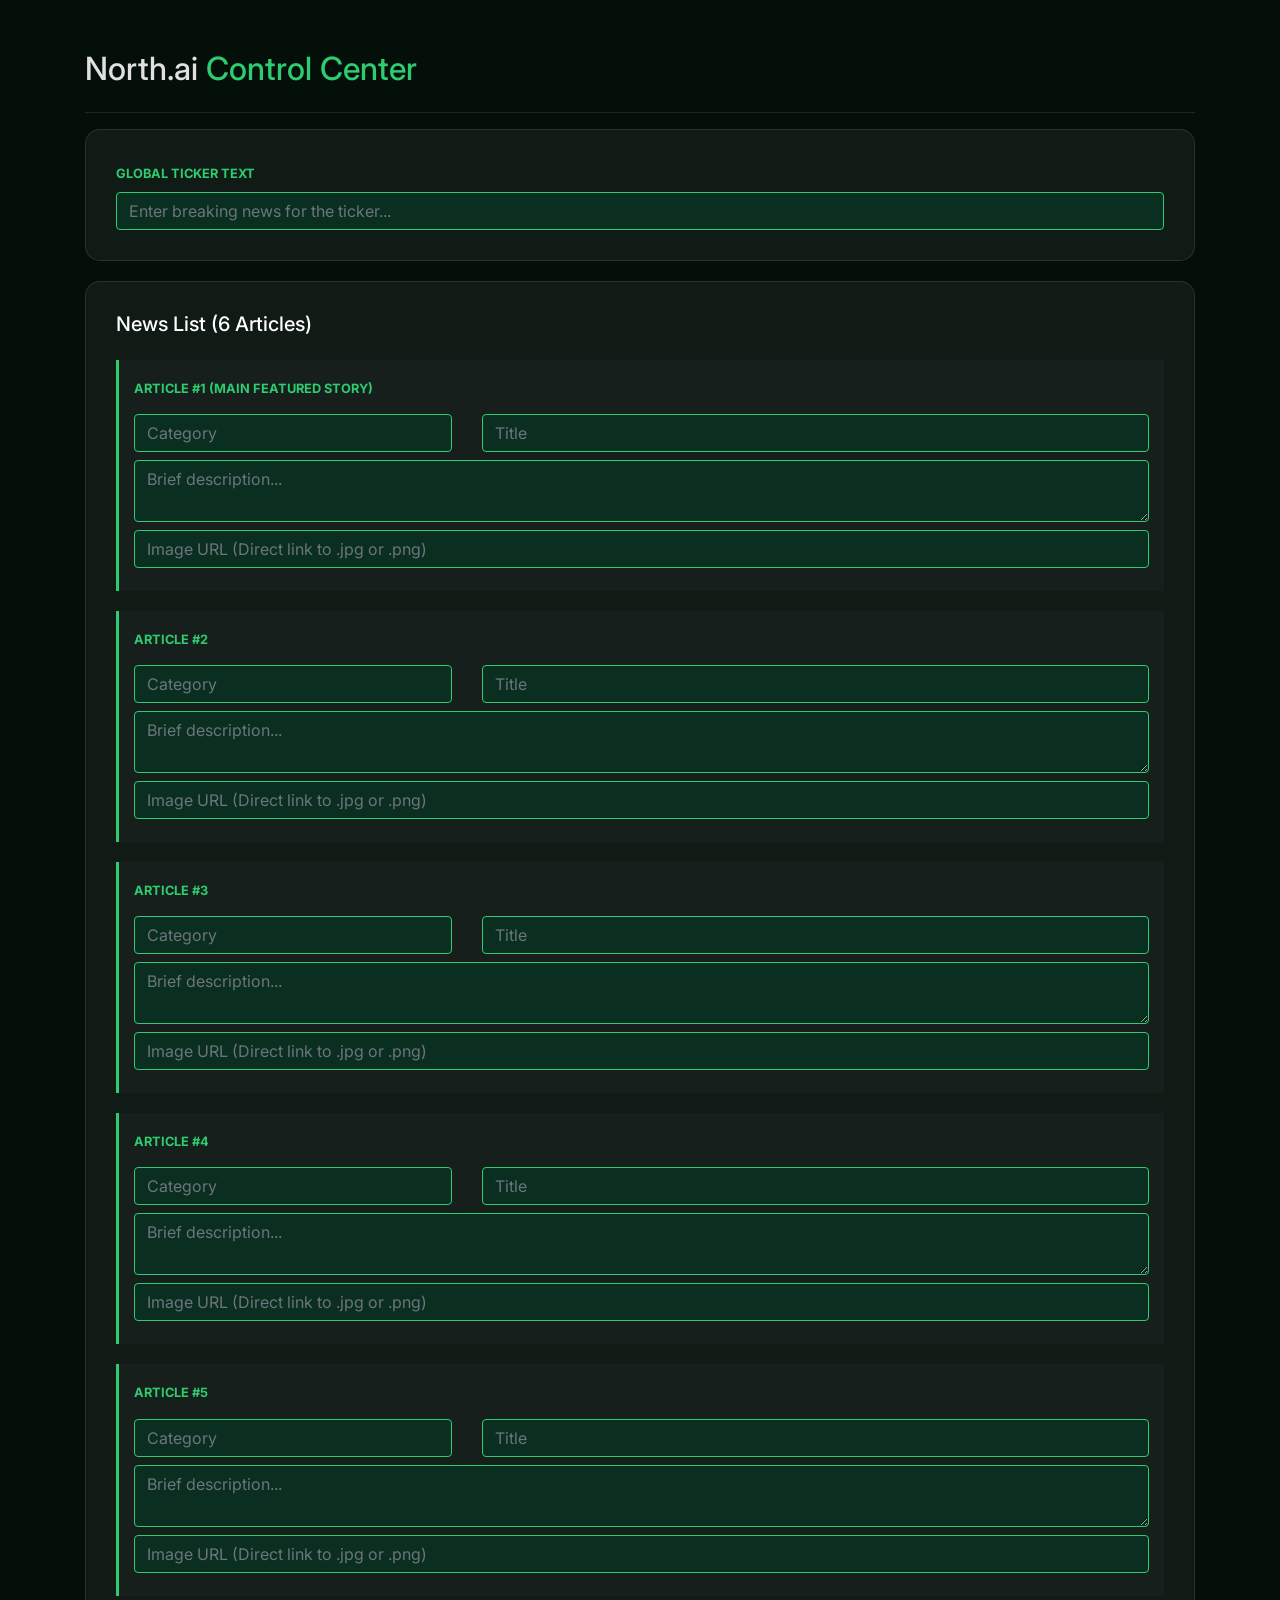
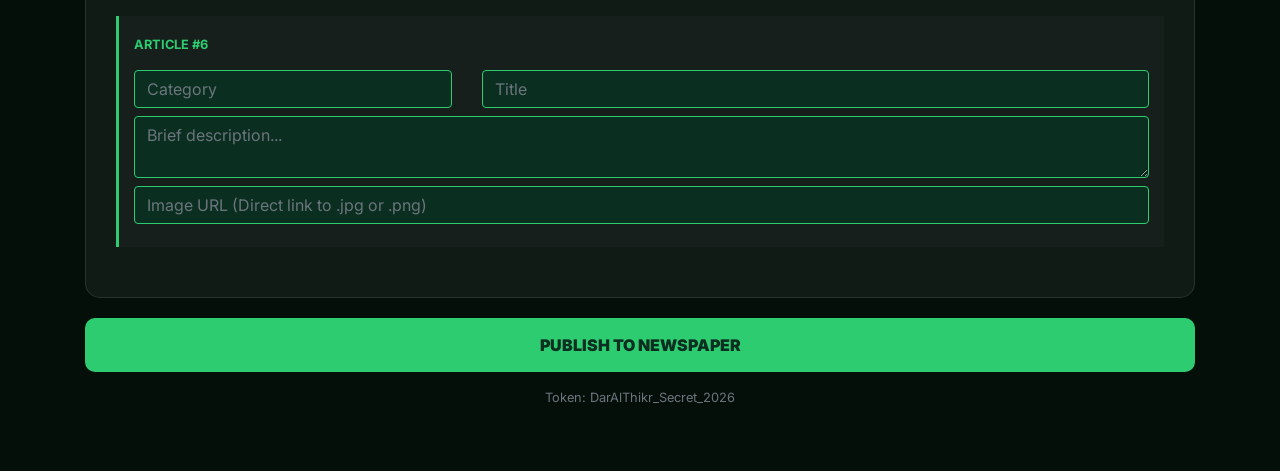
==== dashboard.html @ e142dffd "Add files via upload" ====
<!doctype html>
<html lang="en">
<head>
    <meta charset="utf-8">
    <meta name="viewport" content="width=device-width, initial-scale=1, shrink-to-fit=no">
    <link rel="stylesheet" href="https://cdn.jsdelivr.net/npm/bootstrap@4.4.1/dist/css/bootstrap.min.css">
    <link href="https://fonts.googleapis.com/css2?family=Inter:wght@400;700;900&display=swap" rel="stylesheet">
    
    <style>
        :root { --dak-green: #2ecc71; --dak-dark: #0a2e1f; }
        body { background-color: #050f0a; font-family: 'Inter', sans-serif; color: #e0e0e0; padding-top: 50px; }
        .admin-card { background: rgba(255, 255, 255, 0.05); border: 1px solid rgba(255,255,255,0.1); border-radius: 15px; padding: 30px; margin-bottom: 20px; }
        .form-control { background: #0a2e1f; border: 1px solid #2ecc71; color: white; }
        .form-control:focus { background: #0d3d29; color: white; border-color: #2ecc71; box-shadow: none; }
        label { font-weight: 700; color: var(--dak-green); text-transform: uppercase; font-size: 0.8rem; }
        .btn-publish { background: var(--dak-green); color: #0a2e1f; font-weight: 900; width: 100%; padding: 15px; border-radius: 10px; border: none; transition: 0.3s; }
        .btn-publish:hover { background: #27ae60; transform: scale(1.02); cursor: pointer; }
        .article-entry { border-left: 3px solid var(--dak-green); padding: 15px; margin-bottom: 20px; background: rgba(255,255,255,0.02); }
    </style>
</head>
<body>

<div class="container pb-5">
    <h2 class="mb-4">North.ai <span style="color: var(--dak-green)">Control Center</span></h2>
    <hr style="border-color: rgba(255,255,255,0.1)">

    <div class="admin-card">
        <label>Global Ticker Text</label>
        <input type="text" id="ticker_text" class="form-control" placeholder="Enter breaking news for the ticker...">
    </div>

    <div class="admin-card">
        <h5 class="mb-4 text-white">News List (6 Articles)</h5>
        <div id="articles-container">
            </div>
    </div>

    <button class="btn-publish" onclick="publishUpdate()">PUBLISH TO NEWSPAPER</button>
    <p class="text-center mt-3 small text-muted">Token: DarAlThikr_Secret_2026</p>
</div>

<script>
    // 1. Generate 6 slots for articles
    const container = document.getElementById('articles-container');
    for (let i = 1; i <= 6; i++) {
        container.innerHTML += `
            <div class="article-entry">
                <label>Article #${i} ${i === 1 ? '(Main Featured Story)' : ''}</label>
                <div class="row mt-2">
                    <div class="col-md-4"><input type="text" class="form-control mb-2 art-category" placeholder="Category"></div>
                    <div class="col-md-8"><input type="text" class="form-control mb-2 art-title" placeholder="Title"></div>
                </div>
                <textarea class="form-control mb-2 art-desc" placeholder="Brief description..."></textarea>
                <input type="text" class="form-control mb-2 art-img" placeholder="Image URL (Direct link to .jpg or .png)">
            </div>`;
    }

    // 2. Publish logic
    async function publishUpdate() {
        const categories = document.querySelectorAll('.art-category');
        const titles = document.querySelectorAll('.art-title');
        const descs = document.querySelectorAll('.art-desc');
        const imgs = document.querySelectorAll('.art-img');
        const articlesList = [];

        // Collect all filled articles
        for (let i = 0; i < titles.length; i++) {
            if (titles[i].value.trim() !== "") {
                articlesList.push({
                    category: categories[i].value || "Update",
                    title: titles[i].value,
                    description: descs[i].value || "",
                    image_url: imgs[i].value || "https://via.placeholder.com/400"
                });
            }
        }

        try {
            const response = await fetch('http://127.0.0.1:8000/update', {
                method: 'POST',
                headers: { 
                    'Content-Type': 'application/json', 
                    'x-admin-token': 'DarAlThikr_Secret_2026' 
                },
                body: JSON.stringify({
                    ticker_text: document.getElementById('ticker_text').value,
                    is_active: false, 
                    articles: articlesList
                })
            });

            if(response.ok) {
                alert(" Newspaper Updated Successfully!");
            } else {
                alert(" Server rejected the update. Check token.");
            }
        } catch (err) { 
            alert(" Connection Error: Is your FastAPI running?"); 
        }
    }
</script>

</body>
</html>
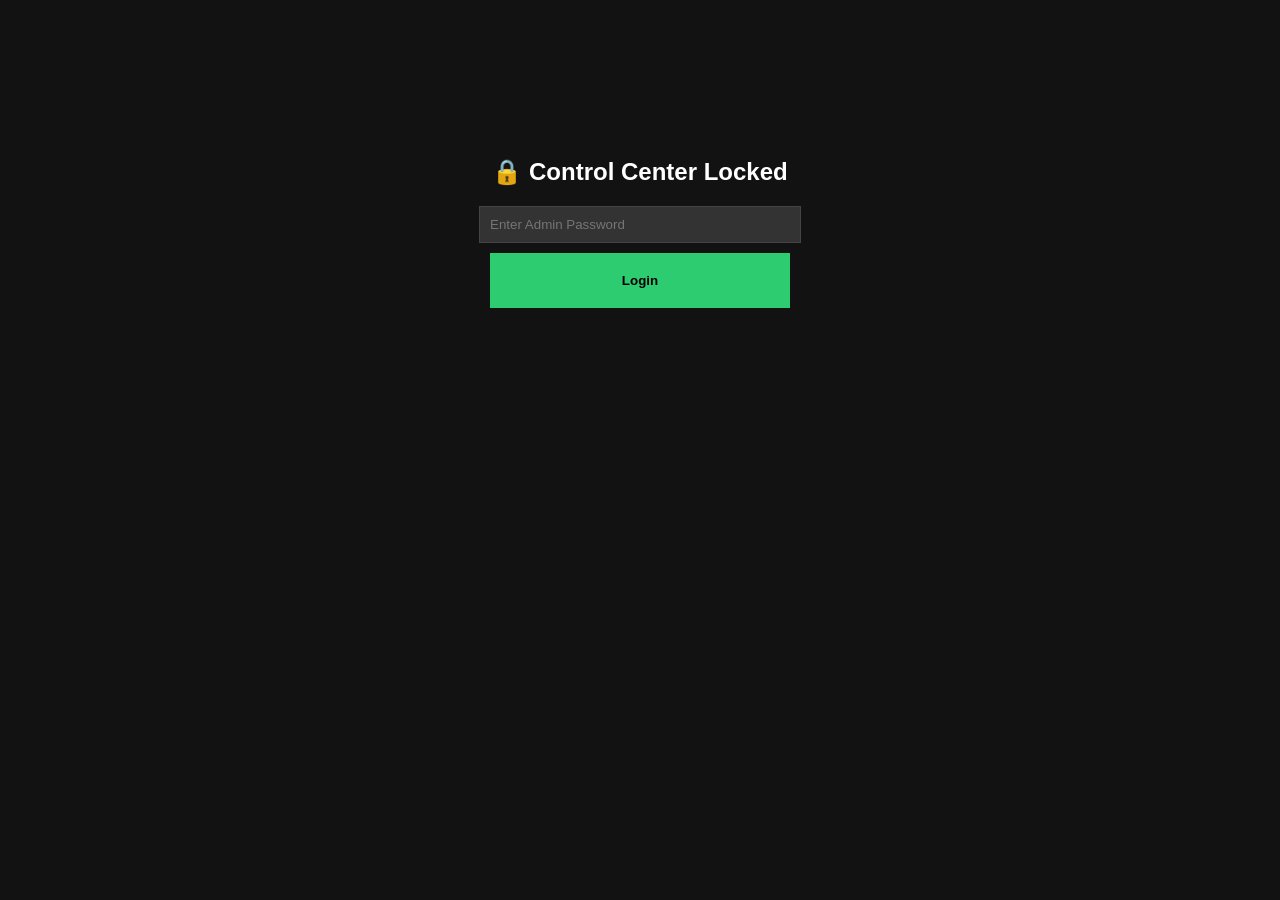
==== commit cff628b9: "Add files via upload" ====
--- a/dashboard.html
+++ b/dashboard.html
@@ -1,104 +1,81 @@
 <!doctype html>
 <html lang="en">
 <head>
-    <meta charset="utf-8">
-    <meta name="viewport" content="width=device-width, initial-scale=1, shrink-to-fit=no">
-    <link rel="stylesheet" href="https://cdn.jsdelivr.net/npm/bootstrap@4.4.1/dist/css/bootstrap.min.css">
-    <link href="https://fonts.googleapis.com/css2?family=Inter:wght@400;700;900&display=swap" rel="stylesheet">
-    
     <style>
-        :root { --dak-green: #2ecc71; --dak-dark: #0a2e1f; }
-        body { background-color: #050f0a; font-family: 'Inter', sans-serif; color: #e0e0e0; padding-top: 50px; }
-        .admin-card { background: rgba(255, 255, 255, 0.05); border: 1px solid rgba(255,255,255,0.1); border-radius: 15px; padding: 30px; margin-bottom: 20px; }
-        .form-control { background: #0a2e1f; border: 1px solid #2ecc71; color: white; }
-        .form-control:focus { background: #0d3d29; color: white; border-color: #2ecc71; box-shadow: none; }
-        label { font-weight: 700; color: var(--dak-green); text-transform: uppercase; font-size: 0.8rem; }
-        .btn-publish { background: var(--dak-green); color: #0a2e1f; font-weight: 900; width: 100%; padding: 15px; border-radius: 10px; border: none; transition: 0.3s; }
-        .btn-publish:hover { background: #27ae60; transform: scale(1.02); cursor: pointer; }
-        .article-entry { border-left: 3px solid var(--dak-green); padding: 15px; margin-bottom: 20px; background: rgba(255,255,255,0.02); }
+        body { background: #121212; color: white; font-family: sans-serif; padding: 50px; }
+        .admin-card { background: #1e1e1e; padding: 20px; border-radius: 10px; margin-bottom: 20px; }
+        input, textarea { width: 100%; margin-bottom: 10px; background: #333; color: white; border: 1px solid #444; padding: 10px; }
+        button { background: #2ecc71; color: black; font-weight: bold; width: 100%; padding: 20px; border: none; cursor: pointer; }
+        #auth-gate { text-align: center; margin-top: 100px; }
     </style>
 </head>
 <body>
 
-<div class="container pb-5">
-    <h2 class="mb-4">North.ai <span style="color: var(--dak-green)">Control Center</span></h2>
-    <hr style="border-color: rgba(255,255,255,0.1)">
+<div id="auth-gate">
+    <h2>🔒 Control Center Locked</h2>
+    <input type="password" id="pass" placeholder="Enter Admin Password" style="width: 300px;">
+    <br>
+    <button onclick="checkPass()" style="width: 300px;">Login</button>
+</div>
 
-    <div class="admin-card">
-        <label>Global Ticker Text</label>
-        <input type="text" id="ticker_text" class="form-control" placeholder="Enter breaking news for the ticker...">
-    </div>
-
-    <div class="admin-card">
-        <h5 class="mb-4 text-white">News List (6 Articles)</h5>
-        <div id="articles-container">
-            </div>
-    </div>
-
-    <button class="btn-publish" onclick="publishUpdate()">PUBLISH TO NEWSPAPER</button>
-    <p class="text-center mt-3 small text-muted">Token: DarAlThikr_Secret_2026</p>
+<div id="main-content" style="display:none;">
+    <h1>Newspaper Editor</h1>
+    <label>Ticker Text</label>
+    <input type="text" id="ticker_text">
+    
+    <div id="articles-inputs"></div>
+    <button onclick="publishUpdate()">PUBLISH TO NEWSPAPER</button>
 </div>
 
 <script>
-    // 1. Generate 6 slots for articles
-    const container = document.getElementById('articles-container');
+    function checkPass() {
+        if(document.getElementById('pass').value === "DarAlThikr2026") {
+            document.getElementById('auth-gate').style.display = 'none';
+            document.getElementById('main-content').style.display = 'block';
+        } else { alert("Wrong Password"); }
+    }
+
+    const container = document.getElementById('articles-inputs');
     for (let i = 1; i <= 6; i++) {
         container.innerHTML += `
-            <div class="article-entry">
-                <label>Article #${i} ${i === 1 ? '(Main Featured Story)' : ''}</label>
-                <div class="row mt-2">
-                    <div class="col-md-4"><input type="text" class="form-control mb-2 art-category" placeholder="Category"></div>
-                    <div class="col-md-8"><input type="text" class="form-control mb-2 art-title" placeholder="Title"></div>
-                </div>
-                <textarea class="form-control mb-2 art-desc" placeholder="Brief description..."></textarea>
-                <input type="text" class="form-control mb-2 art-img" placeholder="Image URL (Direct link to .jpg or .png)">
+            <div class="admin-card">
+                <h3>Article #${i}</h3>
+                <input type="text" class="art-cat" placeholder="Category">
+                <input type="text" class="art-title" placeholder="Title">
+                <input type="text" class="art-desc" placeholder="Brief Summary">
+                <textarea class="art-content" placeholder="Full Sub-Article Content (The Extra Info)"></textarea>
+                <input type="text" class="art-img" placeholder="Image URL">
             </div>`;
     }
 
-    // 2. Publish logic
     async function publishUpdate() {
-        const categories = document.querySelectorAll('.art-category');
+        const cats = document.querySelectorAll('.art-cat');
         const titles = document.querySelectorAll('.art-title');
         const descs = document.querySelectorAll('.art-desc');
+        const contents = document.querySelectorAll('.art-content');
         const imgs = document.querySelectorAll('.art-img');
-        const articlesList = [];
-
-        // Collect all filled articles
-        for (let i = 0; i < titles.length; i++) {
-            if (titles[i].value.trim() !== "") {
-                articlesList.push({
-                    category: categories[i].value || "Update",
-                    title: titles[i].value,
-                    description: descs[i].value || "",
-                    image_url: imgs[i].value || "https://via.placeholder.com/400"
-                });
-            }
+        
+        const list = [];
+        for (let i = 0; i < 6; i++) {
+            list.push({
+                category: cats[i].value,
+                title: titles[i].value,
+                description: descs[i].value,
+                content: contents[i].value,
+                image_url: imgs[i].value || "https://via.placeholder.com/400"
+            });
         }
 
-        try {
-            const response = await fetch('http://127.0.0.1:8000/update', {
-                method: 'POST',
-                headers: { 
-                    'Content-Type': 'application/json', 
-                    'x-admin-token': 'DarAlThikr_Secret_2026' 
-                },
-                body: JSON.stringify({
-                    ticker_text: document.getElementById('ticker_text').value,
-                    is_active: false, 
-                    articles: articlesList
-                })
-            });
-
-            if(response.ok) {
-                alert(" Newspaper Updated Successfully!");
-            } else {
-                alert(" Server rejected the update. Check token.");
-            }
-        } catch (err) { 
-            alert(" Connection Error: Is your FastAPI running?"); 
-        }
+        const res = await fetch('https://daralthikrnewspaper.onrender.com/update', {
+            method: 'POST',
+            headers: { 'Content-Type': 'application/json', 'x-admin-token': 'DarAlThikr_Secret_2026' },
+            body: JSON.stringify({
+                ticker_text: document.getElementById('ticker_text').value,
+                articles: list
+            })
+        });
+        if(res.ok) alert("Live!");
     }
 </script>
-
 </body>
 </html>
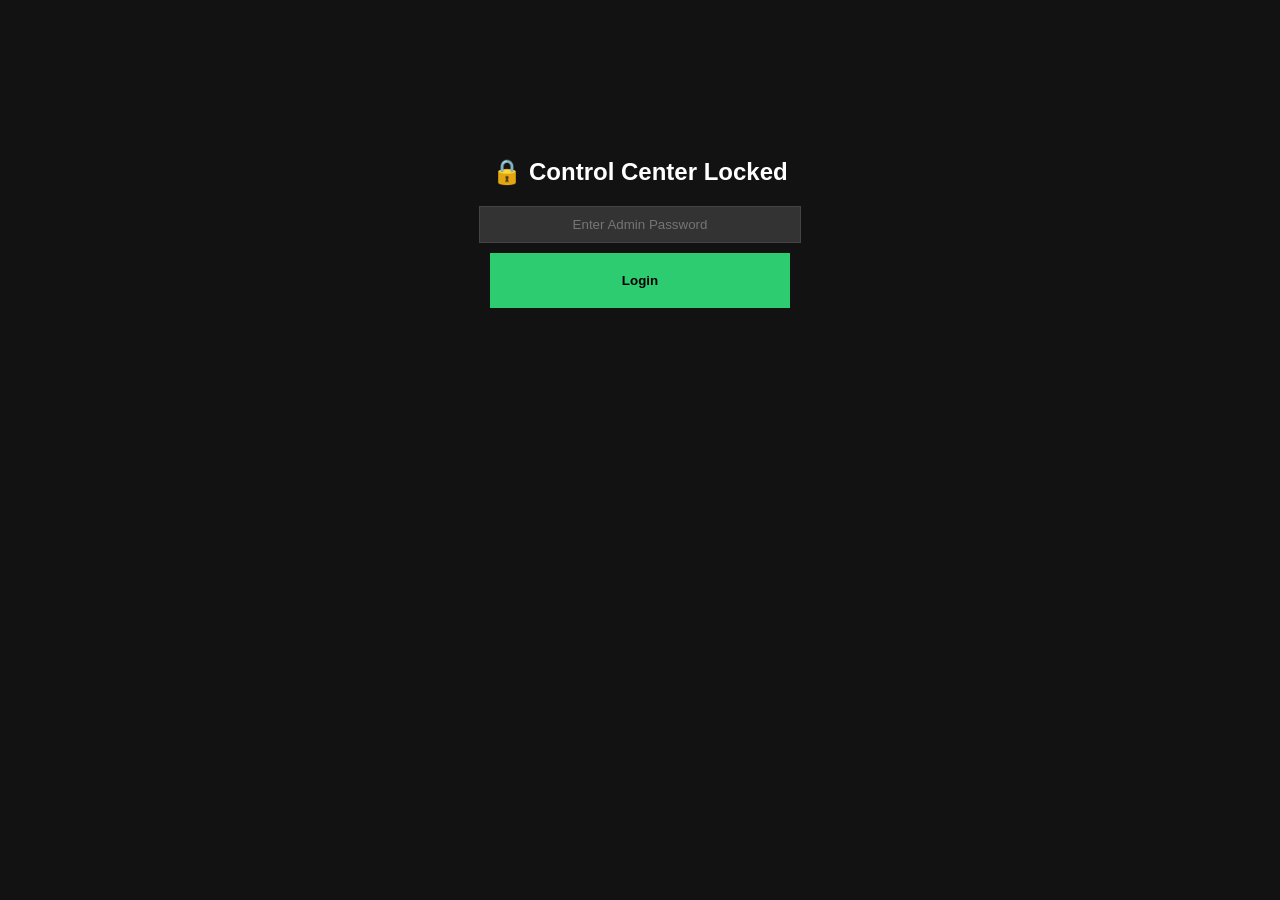
==== commit 9a056da7: "Add files via upload" ====
--- a/dashboard.html
+++ b/dashboard.html
@@ -3,7 +3,7 @@
 <head>
     <style>
         body { background: #121212; color: white; font-family: sans-serif; padding: 50px; }
-        .admin-card { background: #1e1e1e; padding: 20px; border-radius: 10px; margin-bottom: 20px; }
+        .admin-card { background: #1e1e1e; padding: 20px; border-radius: 10px; margin-bottom: 20px; border-left: 5px solid #2ecc71; }
         input, textarea { width: 100%; margin-bottom: 10px; background: #333; color: white; border: 1px solid #444; padding: 10px; }
         button { background: #2ecc71; color: black; font-weight: bold; width: 100%; padding: 20px; border: none; cursor: pointer; }
         #auth-gate { text-align: center; margin-top: 100px; }
@@ -13,7 +13,7 @@
 
 <div id="auth-gate">
     <h2>🔒 Control Center Locked</h2>
-    <input type="password" id="pass" placeholder="Enter Admin Password" style="width: 300px;">
+    <input type="password" id="pass" placeholder="Enter Admin Password" style="width: 300px; text-align: center;">
     <br>
     <button onclick="checkPass()" style="width: 300px;">Login</button>
 </div>
@@ -24,7 +24,7 @@
     <input type="text" id="ticker_text">
     
     <div id="articles-inputs"></div>
-    <button onclick="publishUpdate()">PUBLISH TO NEWSPAPER</button>
+    <button onclick="publishUpdate()">PUBLISH ALL CHANGES</button>
 </div>
 
 <script>
@@ -32,49 +32,77 @@
         if(document.getElementById('pass').value === "DarAlThikr2026") {
             document.getElementById('auth-gate').style.display = 'none';
             document.getElementById('main-content').style.display = 'block';
+            fetchCurrentData();
         } else { alert("Wrong Password"); }
     }
 
+    // Generate 6 article slots
     const container = document.getElementById('articles-inputs');
-    for (let i = 1; i <= 6; i++) {
+    for (let i = 0; i < 6; i++) {
         container.innerHTML += `
             <div class="admin-card">
-                <h3>Article #${i}</h3>
+                <h3>Article #${i + 1}</h3>
                 <input type="text" class="art-cat" placeholder="Category">
                 <input type="text" class="art-title" placeholder="Title">
                 <input type="text" class="art-desc" placeholder="Brief Summary">
-                <textarea class="art-content" placeholder="Full Sub-Article Content (The Extra Info)"></textarea>
-                <input type="text" class="art-img" placeholder="Image URL">
+                <textarea class="art-content" placeholder="Full Content"></textarea>
+                <input type="text" class="art-img" placeholder="Main Image URL">
+                <input type="text" class="art-sub-1" placeholder="Sub-Image 1 URL">
+                <input type="text" class="art-sub-2" placeholder="Sub-Image 2 URL">
+                <input type="text" class="art-sub-3" placeholder="Sub-Image 3 URL">
+                <input type="text" class="art-sub-4" placeholder="Sub-Image 4 URL">
             </div>`;
     }
 
+    async function fetchCurrentData() {
+        try {
+            const res = await fetch('https://daralthikrnewspaper.onrender.com/status');
+            const data = await res.json();
+            document.getElementById('ticker_text').value = data.ticker_text || "";
+            
+            data.articles.forEach((art, i) => {
+                if(i < 6) {
+                    document.querySelectorAll('.art-cat')[i].value = art.category || "";
+                    document.querySelectorAll('.art-title')[i].value = art.title || "";
+                    document.querySelectorAll('.art-desc')[i].value = art.description || "";
+                    document.querySelectorAll('.art-content')[i].value = art.content || "";
+                    document.querySelectorAll('.art-img')[i].value = art.image_url || "";
+                    document.querySelectorAll('.art-sub-1')[i].value = art.sub_image_1 || "";
+                    document.querySelectorAll('.art-sub-2')[i].value = art.sub_image_2 || "";
+                    document.querySelectorAll('.art-sub-3')[i].value = art.sub_image_3 || "";
+                    document.querySelectorAll('.art-sub-4')[i].value = art.sub_image_4 || "";
+                }
+            });
+        } catch (e) { console.error("Could not fetch:", e); }
+    }
+
     async function publishUpdate() {
-        const cats = document.querySelectorAll('.art-cat');
-        const titles = document.querySelectorAll('.art-title');
-        const descs = document.querySelectorAll('.art-desc');
-        const contents = document.querySelectorAll('.art-content');
-        const imgs = document.querySelectorAll('.art-img');
-        
         const list = [];
         for (let i = 0; i < 6; i++) {
             list.push({
-                category: cats[i].value,
-                title: titles[i].value,
-                description: descs[i].value,
-                content: contents[i].value,
-                image_url: imgs[i].value || "https://via.placeholder.com/400"
+                category: document.querySelectorAll('.art-cat')[i].value,
+                title: document.querySelectorAll('.art-title')[i].value,
+                description: document.querySelectorAll('.art-desc')[i].value,
+                content: document.querySelectorAll('.art-content')[i].value,
+                image_url: document.querySelectorAll('.art-img')[i].value,
+                sub_image_1: document.querySelectorAll('.art-sub-1')[i].value,
+                sub_image_2: document.querySelectorAll('.art-sub-2')[i].value,
+                sub_image_3: document.querySelectorAll('.art-sub-3')[i].value,
+                sub_image_4: document.querySelectorAll('.art-sub-4')[i].value
             });
         }
 
-        const res = await fetch('https://daralthikrnewspaper.onrender.com/update', {
-            method: 'POST',
-            headers: { 'Content-Type': 'application/json', 'x-admin-token': 'DarAlThikr_Secret_2026' },
-            body: JSON.stringify({
-                ticker_text: document.getElementById('ticker_text').value,
-                articles: list
-            })
-        });
-        if(res.ok) alert("Live!");
+        try {
+            const res = await fetch('https://daralthikrnewspaper.onrender.com/update', {
+                method: 'POST',
+                headers: { 'Content-Type': 'application/json', 'x-admin-token': 'DarAlThikr_Secret_2026' },
+                body: JSON.stringify({
+                    ticker_text: document.getElementById('ticker_text').value,
+                    articles: list
+                })
+            });
+            if(res.ok) alert("Live!"); else alert("Update failed.");
+        } catch (error) { alert("Error sending update."); }
     }
 </script>
 </body>
